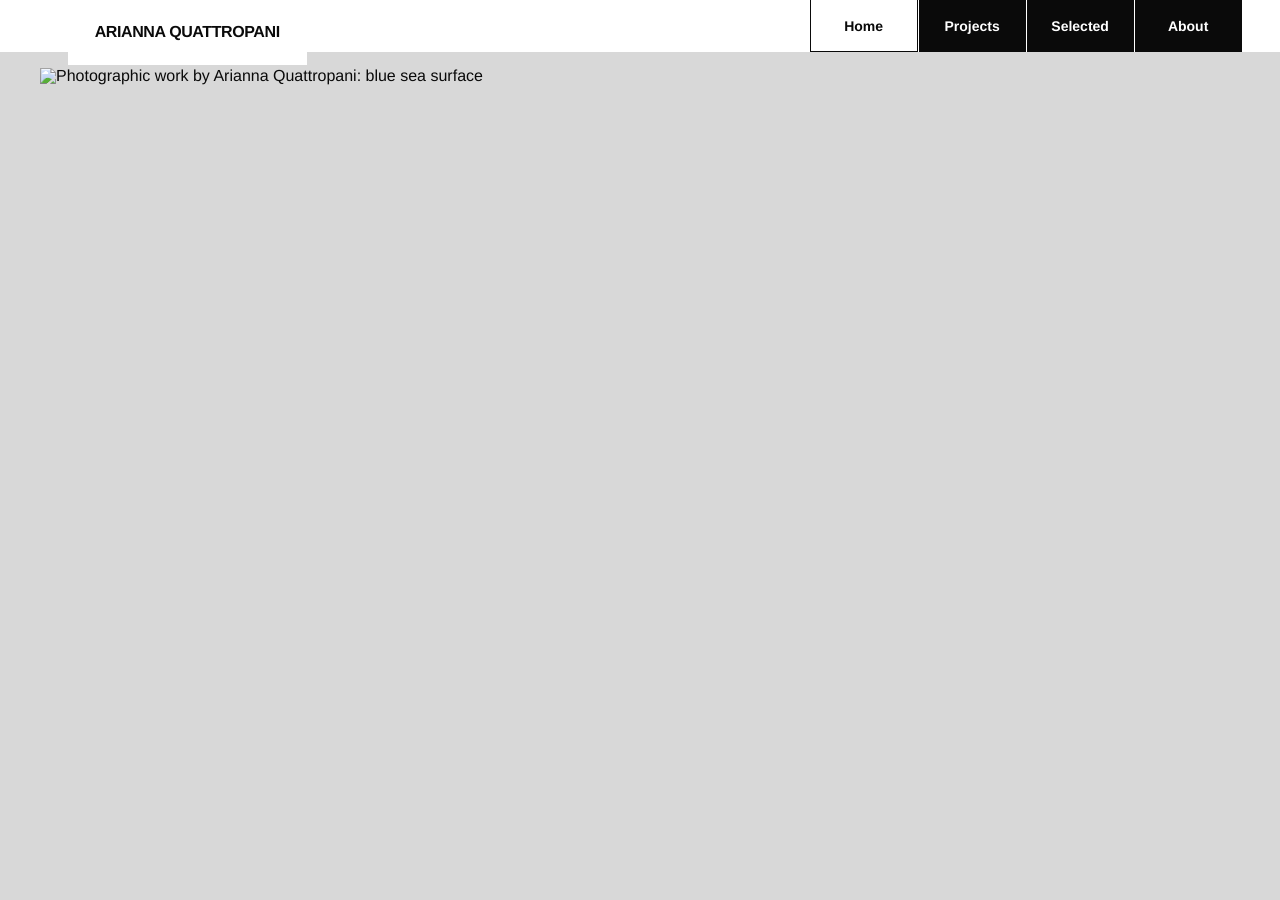
==== index.html @ fabbaeee "Add files via upload Update homepage slideshow" ====
<!doctype html>
<html lang="en">
<head>
  <meta charset="utf-8" />
  <meta name="viewport" content="width=device-width, initial-scale=1" />
  <title>Arianna Quattropani</title>
  <meta name="description" content="Photographic works by Arianna Quattropani. Projects, exhibitions and publications." />
  <meta name="author" content="Arianna Quattropani" />
  <link rel="stylesheet" href="assets/style.css" />
</head>
<body class="home-page">
  <header class="site-header">
    <a class="brand" href="./">ARIANNA QUATTROPANI</a>
    <nav class="main-nav" aria-label="Main navigation">
      <a class="nav-item active" href="./">Home</a>
      <div class="nav-dropdown">
        <a class="nav-item" href="project/residual-green/" aria-haspopup="true">Projects</a>
        <div class="dropdown-panel" aria-label="Projects submenu">
          <a href="project/residual-green/">Residual Green</a>
          <a href="project/faraway-so-close/">Faraway So Close</a>
          <a href="project/aremu/">Aremu</a>
        </div>
      </div>
      <a class="nav-item" href="#selected">Selected</a>
      <a class="nav-item" href="#about">About</a>
    </nav>
  </header>

  <main class="home-hero" aria-label="Selected photographic works">
    <figure class="home-slide is-active">
      <img src="assets/home-01-porto.jpg" alt="Photographic work by Arianna Quattropani: blue sea surface" />
    </figure>
    <figure class="home-slide">
      <img src="assets/home-02-residual-green-portrait.jpg" alt="Residual Green by Arianna Quattropani" />
    </figure>
    <figure class="home-slide fit-contain">
      <img src="assets/home-03-aremu.jpg" alt="Aremu by Arianna Quattropani" />
    </figure>
    <figure class="home-slide">
      <img src="assets/home-04-residual-green-hands.jpg" alt="Residual Green by Arianna Quattropani: hands holding a plant" />
    </figure>
    <figure class="home-slide fit-contain">
      <img src="assets/home-05-faraway-so-close-city.jpg" alt="Faraway So Close by Arianna Quattropani" />
    </figure>
    <figure class="home-slide">
      <img src="assets/home-06-residual-green-landscape.jpg" alt="Residual Green by Arianna Quattropani: forest landscape" />
    </figure>
    <figure class="home-slide fit-contain">
      <img src="assets/home-07-faraway-so-close-yellow.jpg" alt="Faraway So Close by Arianna Quattropani" />
    </figure>
    <figure class="home-slide fit-contain">
      <img src="assets/home-08-faraway-so-close-sea.jpg" alt="Faraway So Close by Arianna Quattropani" />
    </figure>

  </main>

  <script src="assets/home.js"></script>
</body>
</html>
---- assets/style.css ----
:root {
  --header-h: 52px;
  --black: #0a0a0a;
  --white: #fff;
  --text-grey: #545d68;
  --hairline: #d9d9d9;
}

* { box-sizing: border-box; }
html, body { margin: 0; min-height: 100%; }
body {
  font-family: Arial, Helvetica, sans-serif;
  color: var(--black);
  background: var(--white);
  -webkit-font-smoothing: antialiased;
  text-rendering: geometricPrecision;
}
a { color: inherit; text-decoration: none; }
button { font: inherit; }

/* HEADER -------------------------------------------------------------- */
.site-header {
  height: var(--header-h);
  position: fixed;
  inset: 0 0 auto 0;
  z-index: 50;
  display: flex;
  align-items: stretch;
  justify-content: space-between;
  background: #fff;
  /* deliberately no rule under the name/header */
}

.brand {
  position: relative;
  z-index: 52;
  height: calc(var(--header-h) + 13px);
  margin-left: clamp(28px, 5.3vw, 108px);
  padding: 0 clamp(20px, 2.1vw, 34px);
  display: flex;
  align-items: center;
  background: #fff;
  font-size: clamp(15px, 1.25vw, 20px);
  font-weight: 700;
  letter-spacing: -.025em;
  white-space: nowrap;
}

.main-nav {
  height: var(--header-h);
  display: flex;
  align-items: stretch;
  margin-right: clamp(0px, 3vw, 48px);
}
.nav-dropdown { position: relative; display: flex; }
.nav-item {
  min-width: 108px;
  padding: 0 22px;
  border-left: 1px solid #fff;
  display: flex;
  align-items: center;
  justify-content: center;
  color: #fff;
  background: var(--black);
  font-size: 14px;
  font-weight: 700;
}
.nav-item.active {
  background: #fff;
  color: var(--black);
  border: 1px solid var(--black);
  border-top: 0;
}
.nav-item:hover { background: #292929; }
.nav-item.active:hover { background: #f7f7f7; }

.dropdown-panel {
  position: absolute;
  top: 100%;
  left: 0;
  width: 290px;
  background: #fff;
  border: 1px solid var(--black);
  border-top: 0;
  opacity: 0;
  visibility: hidden;
  transform: translateY(-3px);
  transition: opacity .14s ease, transform .14s ease, visibility .14s ease;
  z-index: 60;
}
.nav-dropdown:hover .dropdown-panel,
.nav-dropdown:focus-within .dropdown-panel {
  opacity: 1;
  visibility: visible;
  transform: translateY(0);
}
.dropdown-panel a {
  display: block;
  padding: 15px 18px;
  text-align: left;
  font-weight: 700;
  font-size: 14px;
  border-top: 1px solid var(--black);
}
.dropdown-panel a:first-child { border-top: 0; }
.dropdown-panel a:hover,
.dropdown-panel a.current { background: #f0f0f0; }

/* HOME ---------------------------------------------------------------- */
.home-page { overflow: hidden; }
.home-hero {
  position: fixed;
  inset: var(--header-h) 0 0 0;
  background: #d8d8d8;
}
.home-slide {
  position: absolute;
  inset: 0;
  opacity: 0;
  background-size: cover;
  background-position: center;
  transition: opacity .5s ease;
}
.home-slide.is-active { opacity: 1; }
.hero-hit {
  position: absolute;
  top: 0;
  bottom: 0;
  width: 30%;
  border: 0;
  background: transparent;
  cursor: pointer;
}
.hero-hit-left { left: 0; }
.hero-hit-right { right: 0; }

/* PROJECT ------------------------------------------------------------- */
.project-page {
  padding-top: var(--header-h);
  overflow-x: hidden;
}
.project-shell {
  min-height: calc(100vh - var(--header-h));
  display: grid;
  grid-template-columns: minmax(310px, 33vw) minmax(0, 1fr);
  gap: clamp(34px, 4.4vw, 80px);
  padding: clamp(40px, 6.8vh, 72px) clamp(24px, 3.5vw, 60px) 56px;
}
.project-intro {
  position: sticky;
  top: calc(var(--header-h) + 44px);
  align-self: start;
  max-width: 520px;
  padding-right: 1.5vw;
}
.eyebrow {
  margin: 0 0 24px;
  font-size: 13px;
  font-weight: 700;
  letter-spacing: .16em;
}
.project-intro h1 {
  margin: 0 0 clamp(46px, 6.5vh, 72px);
  font-size: clamp(48px, 5.2vw, 82px);
  line-height: .96;
  font-weight: 500;
  letter-spacing: -.055em;
}
.project-text {
  max-width: 500px;
  font-size: clamp(17px, 1.48vw, 23px);
  line-height: 1.48;
  color: var(--text-grey);
  font-weight: 400;
}
.project-text p { margin: 0 0 1.45em; }
.project-text p:last-child { margin-bottom: 0; }

.gallery-area {
  position: relative;
  min-width: 0;
  padding-top: 0;
}
.view-switch {
  position: sticky;
  top: calc(var(--header-h) + 8px);
  z-index: 20;
  display: flex;
  justify-content: flex-end;
  gap: 18px;
  margin-bottom: 14px;
  padding: 7px 0;
  background: rgba(255,255,255,.92);
}
.view-btn {
  border: 0;
  border-bottom: 1px solid transparent;
  background: transparent;
  padding: 1px 0 3px;
  font-size: 15px;
  font-weight: 400;
  color: #a7a7a7;
  cursor: pointer;
}
.view-btn:hover { color: #555; }
.view-btn.is-active {
  color: var(--black);
  border-bottom-color: var(--black);
}

/* Deliberately irregular, image-led grid. No decorative gutters. */
.project-grid {
  display: grid;
  grid-template-columns: repeat(12, minmax(0, 1fr));
  grid-auto-flow: dense;
  grid-auto-rows: 72px;
  gap: 2px;
  align-items: stretch;
}
.project-grid figure {
  margin: 0;
  overflow: hidden;
  background: #ededed;
  cursor: zoom-in;
}
.project-grid img {
  display: block;
  width: 100%;
  height: 100%;
  object-fit: cover;
  transition: transform .25s ease, opacity .25s ease;
}
.project-grid figure:hover img { transform: scale(1.012); }

/* 9-image rhythm inspired by the reference, but not a rigid template */
.project-grid figure:nth-child(9n+1) { grid-column: span 4; grid-row: span 7; }
.project-grid figure:nth-child(9n+2) { grid-column: span 4; grid-row: span 4; }
.project-grid figure:nth-child(9n+3) { grid-column: span 4; grid-row: span 6; }
.project-grid figure:nth-child(9n+4) { grid-column: span 4; grid-row: span 3; }
.project-grid figure:nth-child(9n+5) { grid-column: span 4; grid-row: span 4; }
.project-grid figure:nth-child(9n+6) { grid-column: span 4; grid-row: span 7; }
.project-grid figure:nth-child(9n+7) { grid-column: span 4; grid-row: span 5; }
.project-grid figure:nth-child(9n+8) { grid-column: span 4; grid-row: span 4; }
.project-grid figure:nth-child(9n+9) { grid-column: span 4; grid-row: span 5; }

/* FULLSCREEN VIEW = a single photograph occupying the whole gallery side. */
.project-fullscreen {
  position: relative;
  min-height: calc(100vh - var(--header-h) - 95px);
  background: #fff;
  overflow: hidden;
}
.project-fullscreen[hidden] { display: none; }
.viewer-figure {
  margin: 0;
  width: 100%;
  min-height: calc(100vh - var(--header-h) - 95px);
  display: flex;
  flex-direction: column;
  justify-content: flex-start;
}
.viewer-figure img {
  display: block;
  width: 100%;
  height: calc(100vh - var(--header-h) - 125px);
  object-fit: contain;
  object-position: top center;
  background: #fff;
}
.viewer-figure figcaption {
  min-height: 28px;
  padding-top: 8px;
  display: flex;
  justify-content: space-between;
  gap: 20px;
  font-size: 11px;
  color: #8d8d8d;
}
.viewer-hit {
  position: absolute;
  top: 0;
  bottom: 28px;
  z-index: 5;
  width: 50%;
  border: 0;
  background: transparent;
  cursor: pointer;
}
.viewer-prev { left: 0; cursor: w-resize; }
.viewer-next { right: 0; cursor: e-resize; }

@media (min-width: 1500px) {
  .project-shell { grid-template-columns: minmax(360px, 31vw) minmax(0, 1fr); }
  .project-grid { grid-auto-rows: 82px; }
}

@media (max-width: 1050px) {
  .brand { margin-left: 24px; }
  .main-nav { margin-right: 0; }
  .nav-item { min-width: 92px; padding: 0 16px; }
  .project-shell {
    grid-template-columns: minmax(280px, 35vw) 1fr;
    gap: 30px;
    padding-left: 24px;
    padding-right: 24px;
  }
  .project-grid { grid-auto-rows: 54px; }
  .project-text { font-size: 17px; }
}

@media (max-width: 820px) {
  :root { --header-h: 50px; }
  .brand {
    margin-left: 16px;
    padding: 0 16px;
    height: calc(var(--header-h) + 10px);
    font-size: 14px;
  }
  .nav-item { min-width: auto; padding: 0 12px; font-size: 12px; }
  .dropdown-panel { width: 240px; }
  .project-shell {
    display: block;
    padding: 38px 18px 44px;
  }
  .project-intro {
    position: static;
    max-width: 640px;
    padding-right: 0;
    margin-bottom: 42px;
  }
  .project-intro h1 { margin-bottom: 34px; }
  .project-text { max-width: 620px; font-size: 18px; }
  .view-switch { top: var(--header-h); }
  .project-grid { grid-auto-rows: 48px; }
  .project-fullscreen,
  .viewer-figure { min-height: 70vh; }
  .viewer-figure img { height: 68vh; }
}

@media (max-width: 620px) {
  .site-header {
    min-height: var(--header-h);
    overflow: visible;
  }
  .brand {
    max-width: 55vw;
    font-size: 12px;
    letter-spacing: -.02em;
  }
  .main-nav { margin-left: auto; }
  .main-nav > .nav-item:nth-last-child(-n+2) { display: none; }
  .nav-item { padding: 0 11px; }
  .dropdown-panel { right: 0; left: auto; width: min(84vw, 280px); }
  .project-intro h1 { font-size: clamp(44px, 15vw, 66px); }
  .project-grid { grid-template-columns: repeat(6, minmax(0, 1fr)); grid-auto-rows: 46px; }
  .project-grid figure:nth-child(n) { grid-column: span 3; }
  .project-grid figure:nth-child(4n+1) { grid-column: span 6; }
}
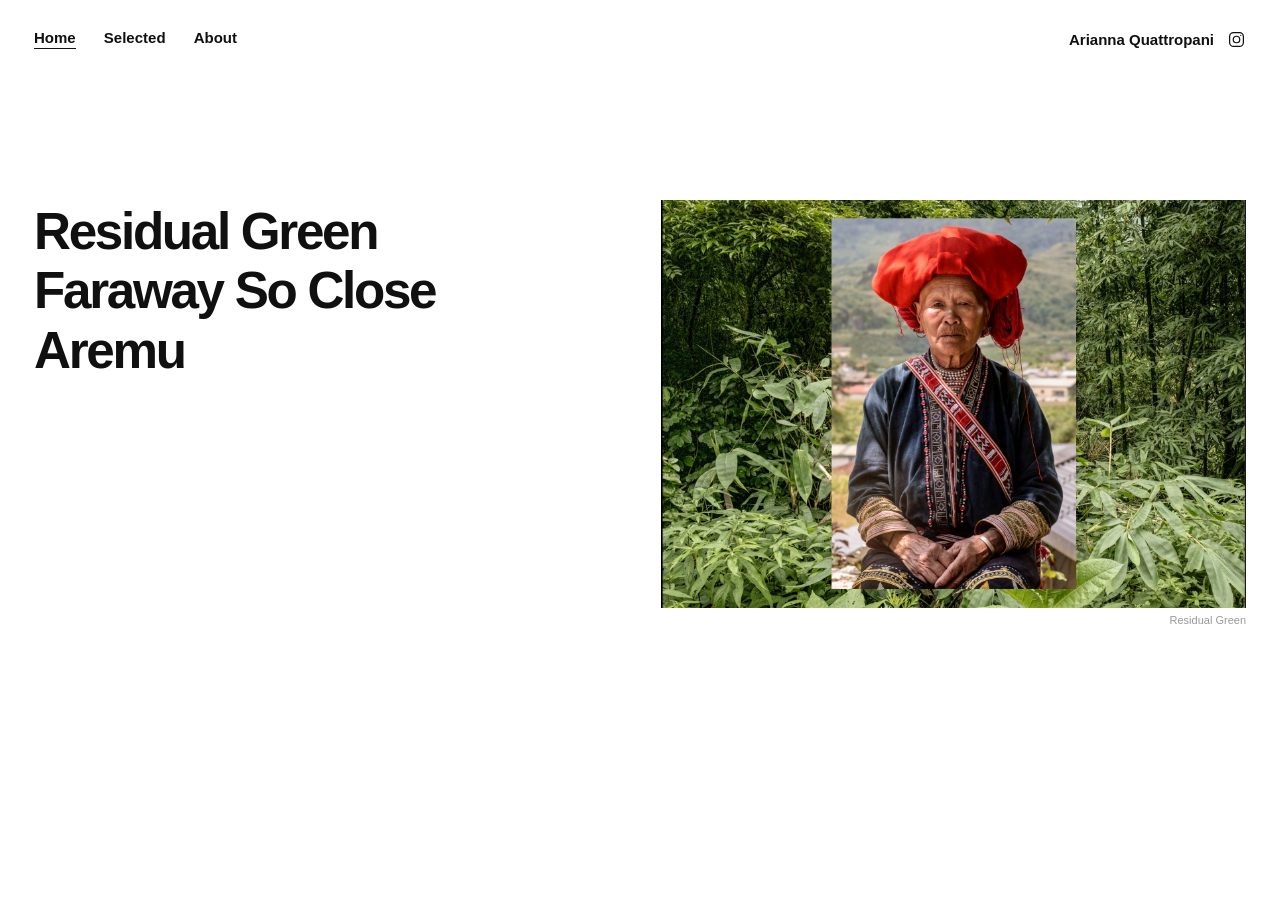
==== commit 433b21ca: "Add files via upload" ====
--- a/index.html
+++ b/index.html
@@ -6,54 +6,65 @@
   <title>Arianna Quattropani</title>
   <meta name="description" content="Photographic works by Arianna Quattropani. Projects, exhibitions and publications." />
   <meta name="author" content="Arianna Quattropani" />
-  <link rel="stylesheet" href="assets/style.css" />
+  <link rel="stylesheet" href="assets/home-kelly.css" />
 </head>
-<body class="home-page">
+<body>
   <header class="site-header">
-    <a class="brand" href="./">ARIANNA QUATTROPANI</a>
     <nav class="main-nav" aria-label="Main navigation">
-      <a class="nav-item active" href="./">Home</a>
-      <div class="nav-dropdown">
-        <a class="nav-item" href="project/residual-green/" aria-haspopup="true">Projects</a>
-        <div class="dropdown-panel" aria-label="Projects submenu">
-          <a href="project/residual-green/">Residual Green</a>
-          <a href="project/faraway-so-close/">Faraway So Close</a>
-          <a href="project/aremu/">Aremu</a>
-        </div>
-      </div>
-      <a class="nav-item" href="#selected">Selected</a>
-      <a class="nav-item" href="#about">About</a>
+      <a class="nav-link is-active" href="./">Home</a>
+      <a class="nav-link" href="#selected">Selected</a>
+      <a class="nav-link" href="#about">About</a>
     </nav>
+
+    <div class="identity">
+      <a class="brand" href="./">Arianna Quattropani</a>
+      <a class="instagram" href="#" aria-label="Instagram" title="Instagram">
+        <svg viewBox="0 0 24 24" aria-hidden="true">
+          <rect x="3.3" y="3.3" width="17.4" height="17.4" rx="5"></rect>
+          <circle cx="12" cy="12" r="4.1"></circle>
+          <circle cx="17.45" cy="6.75" r="0.9" class="dot"></circle>
+        </svg>
+      </a>
+    </div>
   </header>
 
-  <main class="home-hero" aria-label="Selected photographic works">
-    <figure class="home-slide is-active">
-      <img src="assets/home-01-porto.jpg" alt="Photographic work by Arianna Quattropani: blue sea surface" />
-    </figure>
-    <figure class="home-slide">
-      <img src="assets/home-02-residual-green-portrait.jpg" alt="Residual Green by Arianna Quattropani" />
-    </figure>
-    <figure class="home-slide fit-contain">
-      <img src="assets/home-03-aremu.jpg" alt="Aremu by Arianna Quattropani" />
-    </figure>
-    <figure class="home-slide">
-      <img src="assets/home-04-residual-green-hands.jpg" alt="Residual Green by Arianna Quattropani: hands holding a plant" />
-    </figure>
-    <figure class="home-slide fit-contain">
-      <img src="assets/home-05-faraway-so-close-city.jpg" alt="Faraway So Close by Arianna Quattropani" />
-    </figure>
-    <figure class="home-slide">
-      <img src="assets/home-06-residual-green-landscape.jpg" alt="Residual Green by Arianna Quattropani: forest landscape" />
-    </figure>
-    <figure class="home-slide fit-contain">
-      <img src="assets/home-07-faraway-so-close-yellow.jpg" alt="Faraway So Close by Arianna Quattropani" />
-    </figure>
-    <figure class="home-slide fit-contain">
-      <img src="assets/home-08-faraway-so-close-sea.jpg" alt="Faraway So Close by Arianna Quattropani" />
-    </figure>
+  <main class="home-main">
+    <section class="project-list" aria-label="Projects">
+      <a class="project-link is-current"
+         href="project/residual-green/"
+         data-project="residual-green">
+        Residual Green
+      </a>
+      <a class="project-link"
+         href="project/faraway-so-close/"
+         data-project="faraway-so-close">
+        Faraway So Close
+      </a>
+      <a class="project-link"
+         href="project/aremu/"
+         data-project="aremu">
+        Aremu
+      </a>
+    </section>
 
+    <section class="preview" aria-label="Project preview">
+      <figure class="slide is-active" data-project="residual-green">
+        <img src="assets/home-residual-green.jpg" alt="Residual Green by Arianna Quattropani" />
+        <figcaption>Residual Green</figcaption>
+      </figure>
+
+      <figure class="slide" data-project="faraway-so-close">
+        <img src="assets/home-faraway-so-close.jpg" alt="Faraway So Close by Arianna Quattropani" />
+        <figcaption>Faraway So Close</figcaption>
+      </figure>
+
+      <figure class="slide" data-project="aremu">
+        <img src="assets/home-aremu.jpg" alt="Aremu by Arianna Quattropani" />
+        <figcaption>Aremu</figcaption>
+      </figure>
+    </section>
   </main>
 
-  <script src="assets/home.js"></script>
+  <script src="assets/home-kelly.js"></script>
 </body>
 </html>
--- a/assets/home-kelly.css
+++ b/assets/home-kelly.css
@@ -0,0 +1,268 @@
+:root {
+  --black: #101010;
+  --white: #ffffff;
+  --muted: #9a9a9a;
+}
+
+* { box-sizing: border-box; }
+
+html, body {
+  margin: 0;
+  min-height: 100%;
+}
+
+body {
+  background: var(--white);
+  color: var(--black);
+  font-family: Arial, Helvetica, sans-serif;
+  -webkit-font-smoothing: antialiased;
+}
+
+a {
+  color: inherit;
+  text-decoration: none;
+}
+
+.site-header {
+  min-height: 92px;
+  padding: 30px 34px 20px;
+  display: flex;
+  align-items: flex-start;
+  justify-content: space-between;
+  gap: 32px;
+}
+
+.main-nav,
+.identity {
+  display: flex;
+  align-items: center;
+}
+
+.main-nav {
+  gap: clamp(22px, 2.2vw, 40px);
+}
+
+.nav-link,
+.brand {
+  font-size: 15px;
+  line-height: 1;
+  font-weight: 600;
+}
+
+.nav-link {
+  position: relative;
+  padding-bottom: 4px;
+}
+
+.nav-link::after {
+  content: "";
+  position: absolute;
+  left: 0;
+  right: 0;
+  bottom: 0;
+  height: 1px;
+  background: currentColor;
+  transform: scaleX(0);
+  transform-origin: left;
+  transition: transform .16s ease;
+}
+
+.nav-link:hover::after,
+.nav-link.is-active::after {
+  transform: scaleX(1);
+}
+
+.identity {
+  gap: 13px;
+}
+
+.brand {
+  white-space: nowrap;
+}
+
+.instagram {
+  width: 19px;
+  height: 19px;
+  display: inline-flex;
+  align-items: center;
+  justify-content: center;
+}
+
+.instagram svg {
+  width: 100%;
+  height: 100%;
+  fill: none;
+  stroke: currentColor;
+  stroke-width: 1.55;
+}
+
+.instagram .dot {
+  fill: currentColor;
+  stroke: none;
+}
+
+.home-main {
+  min-height: calc(100vh - 92px);
+  padding: clamp(70px, 12vh, 135px) 34px 28px;
+  display: grid;
+  grid-template-columns: minmax(360px, 42vw) minmax(0, 1fr);
+  gap: clamp(50px, 7vw, 130px);
+  align-items: start;
+}
+
+.project-list {
+  align-self: start;
+  display: flex;
+  flex-direction: column;
+  align-items: flex-start;
+  gap: 4px;
+  padding-top: 4px;
+}
+
+.project-link {
+  display: inline-block;
+  font-size: clamp(38px, 4vw, 67px);
+  line-height: 1.08;
+  font-weight: 600;
+  letter-spacing: -0.045em;
+  transition: opacity .15s ease;
+}
+
+.project-list:hover .project-link {
+  opacity: .34;
+}
+
+.project-list .project-link:hover,
+.project-list .project-link.is-current {
+  opacity: 1;
+}
+
+.preview {
+  position: relative;
+  width: 100%;
+  height: min(66vh, 700px);
+  min-height: 420px;
+}
+
+.slide {
+  position: absolute;
+  inset: 0;
+  margin: 0;
+  opacity: 0;
+  visibility: hidden;
+  display: flex;
+  flex-direction: column;
+  align-items: flex-end;
+  justify-content: flex-start;
+  transition: opacity .32s ease, visibility .32s ease;
+  pointer-events: none;
+}
+
+.slide.is-active {
+  opacity: 1;
+  visibility: visible;
+}
+
+.slide img {
+  display: block;
+  max-width: 100%;
+  max-height: calc(100% - 22px);
+  width: auto;
+  height: auto;
+  object-fit: contain;
+  object-position: top right;
+}
+
+.slide figcaption {
+  margin-top: 7px;
+  font-size: 11px;
+  line-height: 1;
+  color: var(--muted);
+}
+
+@media (min-width: 1550px) {
+  .site-header,
+  .home-main {
+    padding-left: 4px;
+    padding-right: 24px;
+  }
+
+  .site-header {
+    padding-top: 38px;
+  }
+
+  .home-main {
+    padding-top: clamp(90px, 13vh, 150px);
+  }
+}
+
+@media (max-width: 980px) {
+  .site-header {
+    padding: 24px 22px 14px;
+  }
+
+  .home-main {
+    padding: 58px 22px 26px;
+    grid-template-columns: minmax(280px, 40vw) 1fr;
+    gap: 36px;
+  }
+
+  .preview {
+    height: 58vh;
+    min-height: 380px;
+  }
+}
+
+@media (max-width: 700px) {
+  .site-header {
+    min-height: auto;
+    padding: 20px 16px 12px;
+    align-items: flex-start;
+  }
+
+  .main-nav {
+    gap: 16px;
+  }
+
+  .nav-link,
+  .brand {
+    font-size: 12px;
+  }
+
+  .identity {
+    gap: 8px;
+  }
+
+  .instagram {
+    width: 16px;
+    height: 16px;
+  }
+
+  .home-main {
+    min-height: auto;
+    padding: 62px 16px 24px;
+    display: block;
+  }
+
+  .project-list {
+    margin-bottom: 48px;
+  }
+
+  .project-link {
+    font-size: clamp(36px, 11vw, 54px);
+  }
+
+  .preview {
+    width: 100%;
+    height: 56vh;
+    min-height: 330px;
+  }
+
+  .slide {
+    align-items: flex-start;
+  }
+
+  .slide img {
+    object-position: top left;
+  }
+}
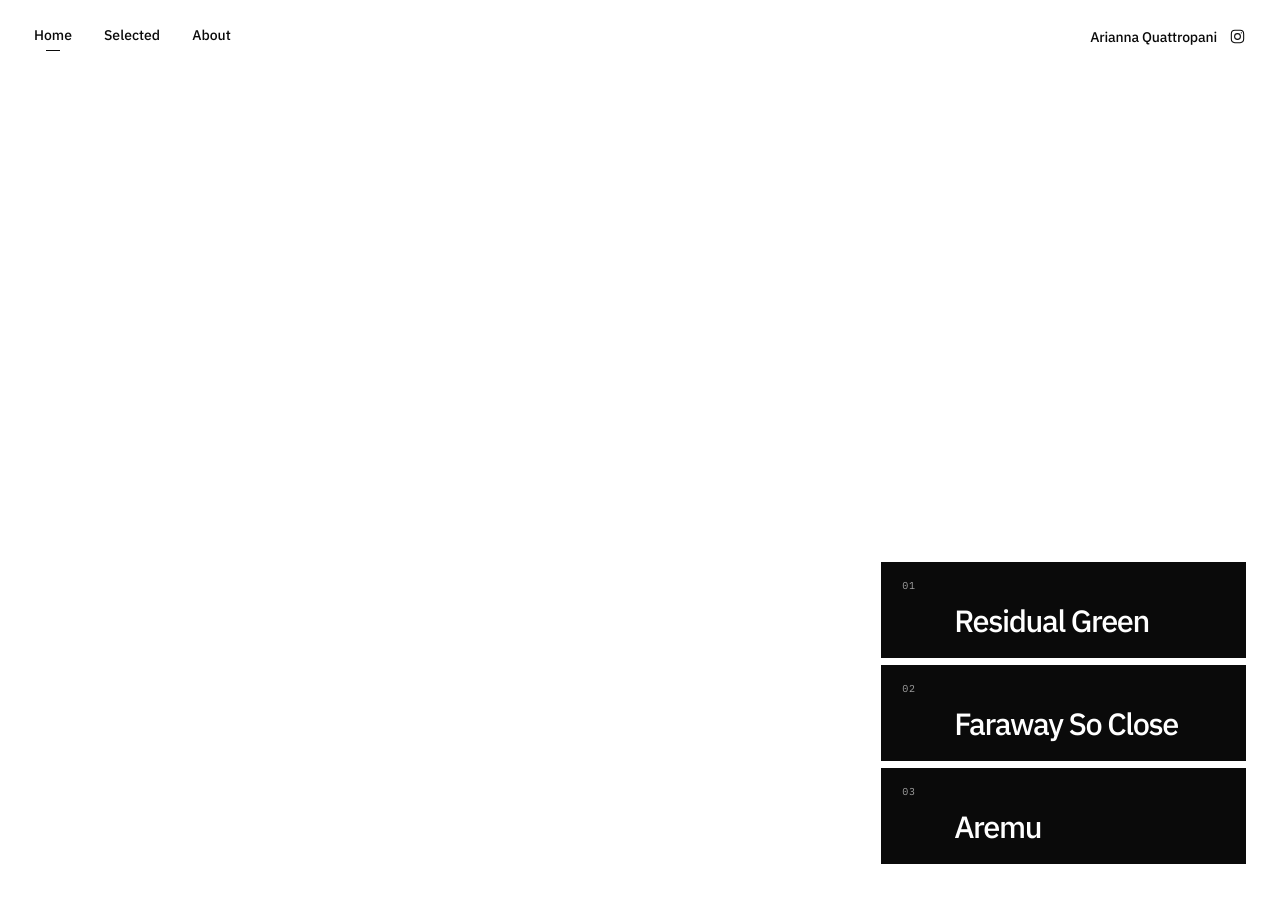
==== commit 94d2aa6d: "Add files via upload" ====
--- a/index.html
+++ b/index.html
@@ -6,7 +6,10 @@
   <title>Arianna Quattropani</title>
   <meta name="description" content="Photographic works by Arianna Quattropani. Projects, exhibitions and publications." />
   <meta name="author" content="Arianna Quattropani" />
-  <link rel="stylesheet" href="assets/home-kelly.css" />
+  <link rel="preconnect" href="https://fonts.googleapis.com">
+  <link rel="preconnect" href="https://fonts.gstatic.com" crossorigin>
+  <link href="https://fonts.googleapis.com/css2?family=IBM+Plex+Mono:wght@400;500&family=IBM+Plex+Sans:wght@400;500;600&display=swap" rel="stylesheet">
+  <link rel="stylesheet" href="assets/home-editorial.css" />
 </head>
 <body>
   <header class="site-header">
@@ -29,42 +32,30 @@
   </header>
 
   <main class="home-main">
-    <section class="project-list" aria-label="Projects">
-      <a class="project-link is-current"
-         href="project/residual-green/"
-         data-project="residual-green">
-        Residual Green
-      </a>
-      <a class="project-link"
-         href="project/faraway-so-close/"
-         data-project="faraway-so-close">
-        Faraway So Close
-      </a>
-      <a class="project-link"
-         href="project/aremu/"
-         data-project="aremu">
-        Aremu
-      </a>
+    <!-- The image area stays intentionally empty for now.
+         Later we will place the project/slideshow photograph here. -->
+    <section class="preview-stage" aria-label="Project image preview">
+      <div class="preview-placeholder" aria-hidden="true"></div>
     </section>
 
-    <section class="preview" aria-label="Project preview">
-      <figure class="slide is-active" data-project="residual-green">
-        <img src="assets/home-residual-green.jpg" alt="Residual Green by Arianna Quattropani" />
-        <figcaption>Residual Green</figcaption>
-      </figure>
+    <section class="project-list" aria-label="Projects">
+      <a class="project-card" href="project/residual-green/" data-project="residual-green">
+        <span class="project-number">01</span>
+        <span class="project-title">Residual Green</span>
+      </a>
 
-      <figure class="slide" data-project="faraway-so-close">
-        <img src="assets/home-faraway-so-close.jpg" alt="Faraway So Close by Arianna Quattropani" />
-        <figcaption>Faraway So Close</figcaption>
-      </figure>
+      <a class="project-card" href="project/faraway-so-close/" data-project="faraway-so-close">
+        <span class="project-number">02</span>
+        <span class="project-title">Faraway So Close</span>
+      </a>
 
-      <figure class="slide" data-project="aremu">
-        <img src="assets/home-aremu.jpg" alt="Aremu by Arianna Quattropani" />
-        <figcaption>Aremu</figcaption>
-      </figure>
+      <a class="project-card" href="project/aremu/" data-project="aremu">
+        <span class="project-number">03</span>
+        <span class="project-title">Aremu</span>
+      </a>
     </section>
   </main>
 
-  <script src="assets/home-kelly.js"></script>
+  <script src="assets/home-editorial.js"></script>
 </body>
 </html>
--- a/assets/home-editorial.css
+++ b/assets/home-editorial.css
@@ -0,0 +1,299 @@
+:root {
+  --black: #0a0a0a;
+  --white: #ffffff;
+  --line: #cfcfcf;
+  --muted: #8d8d8d;
+}
+
+* {
+  box-sizing: border-box;
+}
+
+html,
+body {
+  margin: 0;
+  min-height: 100%;
+}
+
+body {
+  background: var(--white);
+  color: var(--black);
+  font-family: "IBM Plex Sans", Arial, Helvetica, sans-serif;
+  -webkit-font-smoothing: antialiased;
+  text-rendering: geometricPrecision;
+}
+
+a {
+  color: inherit;
+  text-decoration: none;
+}
+
+.site-header {
+  min-height: 86px;
+  padding: 28px 34px 18px;
+  display: flex;
+  align-items: flex-start;
+  justify-content: space-between;
+  gap: 32px;
+}
+
+.main-nav,
+.identity {
+  display: flex;
+  align-items: center;
+}
+
+.main-nav {
+  gap: clamp(24px, 2.5vw, 46px);
+}
+
+.nav-link,
+.brand {
+  font-size: 14px;
+  line-height: 1;
+  font-weight: 500;
+}
+
+.nav-link {
+  position: relative;
+  padding-bottom: 9px;
+}
+
+/* Small editorial dash on hover/active instead of an underline. */
+.nav-link::after {
+  content: "";
+  position: absolute;
+  left: 50%;
+  bottom: 0;
+  width: 14px;
+  height: 1px;
+  background: currentColor;
+  transform: translateX(-50%) scaleX(0);
+  transform-origin: center;
+  transition: transform 0.18s ease;
+}
+
+.nav-link:hover::after,
+.nav-link:focus-visible::after,
+.nav-link.is-active::after {
+  transform: translateX(-50%) scaleX(1);
+}
+
+.identity {
+  gap: 12px;
+}
+
+.brand {
+  white-space: nowrap;
+  letter-spacing: -0.012em;
+}
+
+.instagram {
+  width: 17px;
+  height: 17px;
+  display: inline-flex;
+  align-items: center;
+  justify-content: center;
+}
+
+.instagram svg {
+  width: 100%;
+  height: 100%;
+  fill: none;
+  stroke: currentColor;
+  stroke-width: 1.5;
+}
+
+.instagram .dot {
+  fill: currentColor;
+  stroke: none;
+}
+
+.home-main {
+  min-height: calc(100vh - 86px);
+  padding: clamp(70px, 12vh, 132px) 34px 34px;
+  display: grid;
+  grid-template-columns: minmax(0, 1.35fr) minmax(320px, 0.65fr);
+  gap: clamp(58px, 7vw, 120px);
+  align-items: end;
+}
+
+/* LEFT: future image/slideshow area. Empty for now by request. */
+.preview-stage {
+  min-width: 0;
+  min-height: min(62vh, 650px);
+  display: flex;
+  align-items: flex-end;
+}
+
+.preview-placeholder {
+  width: 100%;
+  min-height: min(62vh, 650px);
+  background: transparent;
+}
+
+/* RIGHT: editorial black project cells. */
+.project-list {
+  width: min(100%, 520px);
+  justify-self: end;
+  align-self: end;
+  display: flex;
+  flex-direction: column;
+  gap: 7px;
+  padding-bottom: 2px;
+}
+
+.project-card {
+  position: relative;
+  min-height: 96px;
+  padding: 18px 20px 20px;
+  display: grid;
+  grid-template-columns: 42px minmax(0, 1fr);
+  align-items: end;
+  gap: 10px;
+  overflow: hidden;
+  background: var(--black);
+  color: var(--white);
+  border: 1px solid var(--black);
+  transition:
+    background 0.18s ease,
+    color 0.18s ease,
+    transform 0.18s ease;
+}
+
+.project-card::after {
+  content: "";
+  position: absolute;
+  right: 20px;
+  bottom: 22px;
+  width: 18px;
+  height: 1px;
+  background: currentColor;
+  transform: translateX(8px);
+  opacity: 0;
+  transition: transform 0.18s ease, opacity 0.18s ease;
+}
+
+.project-card:hover,
+.project-card:focus-visible,
+.project-card.is-current {
+  background: var(--white);
+  color: var(--black);
+}
+
+.project-card:hover::after,
+.project-card:focus-visible::after,
+.project-card.is-current::after {
+  transform: translateX(0);
+  opacity: 1;
+}
+
+.project-number {
+  align-self: start;
+  font-family: "IBM Plex Mono", monospace;
+  font-size: 10px;
+  line-height: 1;
+  letter-spacing: 0.08em;
+  opacity: 0.62;
+}
+
+.project-title {
+  padding-right: 42px;
+  font-size: clamp(27px, 2.4vw, 42px);
+  line-height: 0.98;
+  font-weight: 500;
+  letter-spacing: -0.045em;
+}
+
+@media (min-width: 1500px) {
+  .site-header,
+  .home-main {
+    padding-left: 42px;
+    padding-right: 42px;
+  }
+
+  .project-list {
+    width: min(100%, 560px);
+  }
+}
+
+@media (max-width: 980px) {
+  .site-header {
+    padding: 24px 22px 14px;
+  }
+
+  .home-main {
+    padding: 56px 22px 26px;
+    grid-template-columns: minmax(0, 1fr) minmax(290px, 0.72fr);
+    gap: 38px;
+  }
+
+  .preview-stage,
+  .preview-placeholder {
+    min-height: 55vh;
+  }
+
+  .project-card {
+    min-height: 86px;
+  }
+}
+
+@media (max-width: 700px) {
+  .site-header {
+    min-height: auto;
+    padding: 20px 16px 12px;
+    gap: 18px;
+  }
+
+  .main-nav {
+    gap: 17px;
+  }
+
+  .nav-link,
+  .brand {
+    font-size: 12px;
+  }
+
+  .identity {
+    gap: 8px;
+  }
+
+  .instagram {
+    width: 15px;
+    height: 15px;
+  }
+
+  .home-main {
+    min-height: auto;
+    padding: 58px 16px 24px;
+    display: flex;
+    flex-direction: column;
+    gap: 42px;
+    align-items: stretch;
+  }
+
+  /* On mobile, project cells come first; future image preview follows. */
+  .project-list {
+    order: 1;
+    width: 100%;
+  }
+
+  .preview-stage {
+    order: 2;
+    min-height: 42vh;
+  }
+
+  .preview-placeholder {
+    min-height: 42vh;
+  }
+
+  .project-card {
+    min-height: 78px;
+    grid-template-columns: 34px minmax(0, 1fr);
+    padding: 15px 16px 17px;
+  }
+
+  .project-title {
+    font-size: clamp(28px, 9vw, 40px);
+  }
+}
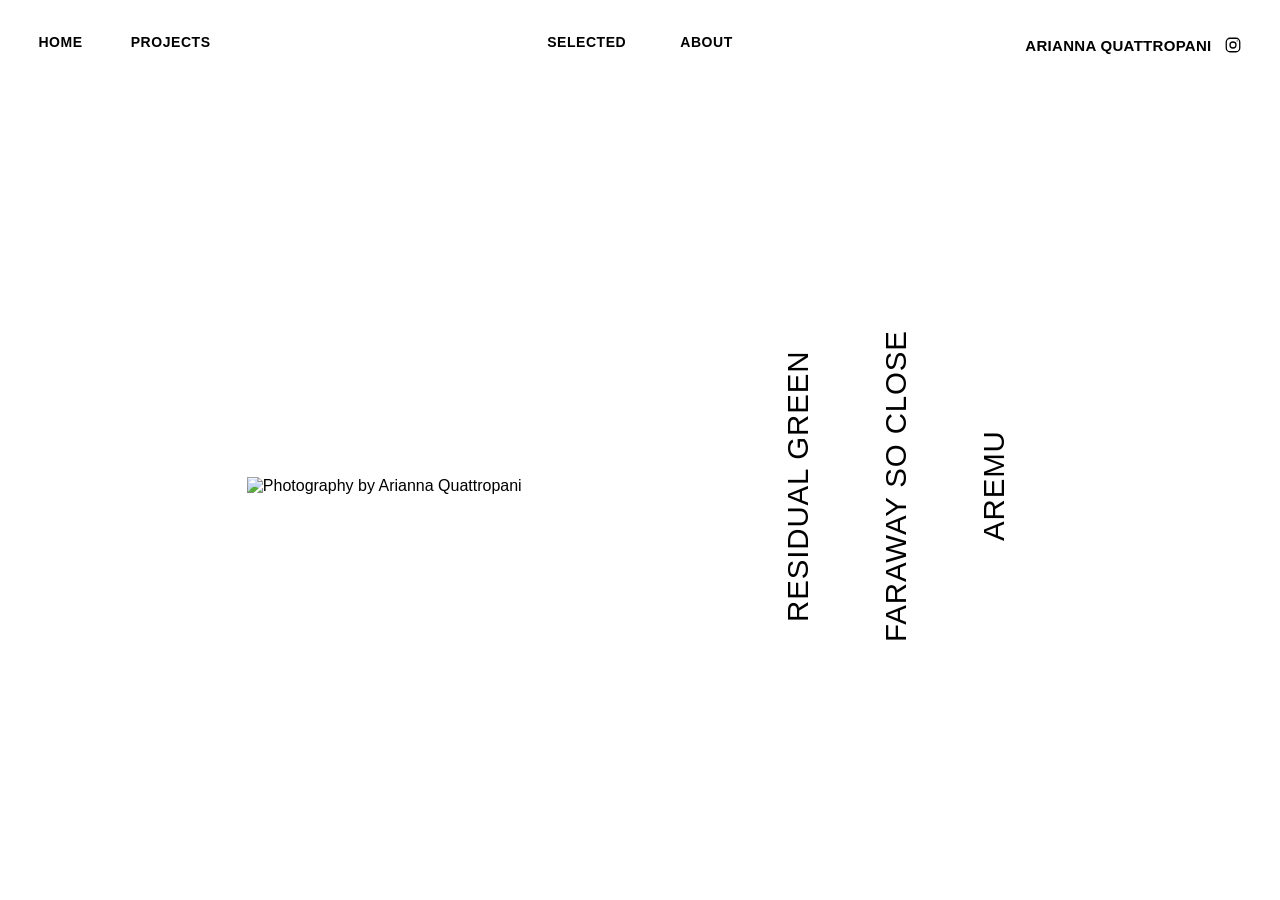
==== commit 77e58bbf: "Update index.html" ====
--- a/index.html
+++ b/index.html
@@ -1,61 +1,536 @@
-<!doctype html>
+<!DOCTYPE html>
 <html lang="en">
 <head>
-  <meta charset="utf-8" />
-  <meta name="viewport" content="width=device-width, initial-scale=1" />
+  <meta charset="UTF-8">
+  <meta name="viewport" content="width=device-width, initial-scale=1.0">
+
   <title>Arianna Quattropani</title>
-  <meta name="description" content="Photographic works by Arianna Quattropani. Projects, exhibitions and publications." />
-  <meta name="author" content="Arianna Quattropani" />
-  <link rel="preconnect" href="https://fonts.googleapis.com">
-  <link rel="preconnect" href="https://fonts.gstatic.com" crossorigin>
-  <link href="https://fonts.googleapis.com/css2?family=IBM+Plex+Mono:wght@400;500&family=IBM+Plex+Sans:wght@400;500;600&display=swap" rel="stylesheet">
-  <link rel="stylesheet" href="assets/home-editorial.css" />
+
+  <meta
+    name="description"
+    content="Photographic works by Arianna Quattropani. Projects, exhibitions and publications."
+  >
+
+  <style>
+
+    * {
+      box-sizing: border-box;
+    }
+
+    html,
+    body {
+      margin: 0;
+      padding: 0;
+      width: 100%;
+      min-height: 100%;
+      background: #fff;
+      color: #000;
+    }
+
+    body {
+      font-family: Arial, Helvetica, sans-serif;
+      -webkit-font-smoothing: antialiased;
+    }
+
+    a {
+      color: inherit;
+      text-decoration: none;
+    }
+
+
+    /* ------------------------------------------------
+       HEADER
+    ------------------------------------------------ */
+
+    .header {
+      height: 90px;
+      width: 100%;
+
+      display: grid;
+      grid-template-columns: 1fr 1fr 1fr;
+      align-items: center;
+
+      padding: 0 3vw;
+
+      background: #fff;
+    }
+
+
+    /* HOME + PROJECTS */
+
+    .nav-left {
+      display: flex;
+      align-items: center;
+      gap: 48px;
+    }
+
+
+    /* SELECTED + ABOUT */
+
+    .nav-center {
+      display: flex;
+      justify-content: center;
+      align-items: center;
+      gap: 54px;
+    }
+
+
+    /* NAME + INSTAGRAM */
+
+    .nav-right {
+      display: flex;
+      justify-content: flex-end;
+      align-items: center;
+      gap: 12px;
+    }
+
+
+    .nav-link {
+      position: relative;
+
+      font-size: 14px;
+      font-weight: 600;
+
+      letter-spacing: .04em;
+      text-transform: uppercase;
+
+      padding-bottom: 6px;
+    }
+
+
+    /* little line on hover */
+
+    .nav-link::after {
+      content: "";
+
+      position: absolute;
+
+      left: 50%;
+      bottom: 0;
+
+      width: 0;
+      height: 1px;
+
+      background: #000;
+
+      transform: translateX(-50%);
+
+      transition: width .2s ease;
+    }
+
+
+    .nav-link:hover::after {
+      width: 22px;
+    }
+
+
+    .name {
+      font-size: 15px;
+      font-weight: 800;
+
+      letter-spacing: .02em;
+
+      text-transform: uppercase;
+      white-space: nowrap;
+    }
+
+
+    .instagram {
+      width: 18px;
+      height: 18px;
+
+      display: flex;
+      align-items: center;
+      justify-content: center;
+    }
+
+
+    .instagram svg {
+      width: 18px;
+      height: 18px;
+
+      stroke: #000;
+    }
+
+
+
+    /* ------------------------------------------------
+       MAIN HOMEPAGE
+    ------------------------------------------------ */
+
+    .home {
+      min-height: calc(100vh - 90px);
+
+      display: grid;
+
+      grid-template-columns:
+        minmax(0, 62%)
+        minmax(280px, 38%);
+
+      align-items: center;
+
+      padding:
+        4vh
+        4vw
+        6vh;
+
+      gap: 5vw;
+    }
+
+
+
+    /* ------------------------------------------------
+       IMAGE
+    ------------------------------------------------ */
+
+    .image-area {
+      width: 100%;
+
+      display: flex;
+      justify-content: center;
+      align-items: center;
+    }
+
+
+    .image-area img {
+      display: block;
+
+      width: auto;
+      height: auto;
+
+      max-width: 100%;
+      max-height: 72vh;
+
+      object-fit: contain;
+    }
+
+
+
+    /* ------------------------------------------------
+       PROJECT TITLES
+    ------------------------------------------------ */
+
+    .projects {
+      height: 60vh;
+
+      display: flex;
+      align-items: center;
+      justify-content: flex-start;
+
+      gap: clamp(40px, 5vw, 90px);
+    }
+
+
+    .project-link {
+      height: 100%;
+
+      display: flex;
+      align-items: center;
+      justify-content: center;
+
+      font-size: clamp(22px, 2.3vw, 38px);
+      font-weight: 400;
+
+      letter-spacing: .03em;
+
+      text-transform: uppercase;
+
+      writing-mode: vertical-rl;
+      transform: rotate(180deg);
+
+      white-space: nowrap;
+
+      transition: opacity .2s ease;
+    }
+
+
+    .project-link:hover {
+      opacity: .45;
+    }
+
+
+
+    /* ------------------------------------------------
+       TABLET
+    ------------------------------------------------ */
+
+    @media (max-width: 900px) {
+
+      .header {
+        grid-template-columns: auto 1fr auto;
+        padding: 0 20px;
+      }
+
+      .nav-left {
+        gap: 22px;
+      }
+
+      .nav-center {
+        gap: 22px;
+      }
+
+      .nav-link {
+        font-size: 12px;
+      }
+
+      .name {
+        font-size: 12px;
+      }
+
+
+      .home {
+        grid-template-columns: 60% 40%;
+
+        padding:
+          30px
+          24px
+          40px;
+
+        gap: 30px;
+      }
+
+
+      .projects {
+        gap: 28px;
+      }
+
+    }
+
+
+
+    /* ------------------------------------------------
+       MOBILE
+    ------------------------------------------------ */
+
+    @media (max-width: 650px) {
+
+      .header {
+        height: auto;
+
+        display: flex;
+        flex-wrap: wrap;
+
+        padding: 20px;
+
+        gap: 20px;
+      }
+
+
+      .nav-left {
+        order: 1;
+      }
+
+
+      .nav-center {
+        order: 2;
+
+        margin-left: auto;
+      }
+
+
+      .nav-right {
+        order: 3;
+
+        width: 100%;
+
+        justify-content: flex-start;
+      }
+
+
+      .home {
+        display: block;
+
+        padding:
+          35px
+          20px
+          50px;
+      }
+
+
+      .image-area {
+        width: 100%;
+
+        margin-bottom: 45px;
+      }
+
+
+      .image-area img {
+        max-height: none;
+        width: 100%;
+      }
+
+
+      .projects {
+        height: auto;
+
+        align-items: flex-start;
+
+        gap: 28px;
+      }
+
+
+      .project-link {
+        height: 320px;
+
+        font-size: 22px;
+      }
+
+    }
+
+  </style>
 </head>
+
+
+
 <body>
-  <header class="site-header">
-    <nav class="main-nav" aria-label="Main navigation">
-      <a class="nav-link is-active" href="./">Home</a>
-      <a class="nav-link" href="#selected">Selected</a>
-      <a class="nav-link" href="#about">About</a>
+
+
+  <!-- HEADER -->
+
+  <header class="header">
+
+
+    <nav class="nav-left">
+
+      <a class="nav-link" href="/">
+        Home
+      </a>
+
+      <a class="nav-link" href="#projects">
+        Projects
+      </a>
+
     </nav>
 
-    <div class="identity">
-      <a class="brand" href="./">Arianna Quattropani</a>
-      <a class="instagram" href="#" aria-label="Instagram" title="Instagram">
-        <svg viewBox="0 0 24 24" aria-hidden="true">
-          <rect x="3.3" y="3.3" width="17.4" height="17.4" rx="5"></rect>
-          <circle cx="12" cy="12" r="4.1"></circle>
-          <circle cx="17.45" cy="6.75" r="0.9" class="dot"></circle>
+
+
+    <nav class="nav-center">
+
+      <a class="nav-link" href="selected/">
+        Selected
+      </a>
+
+      <a class="nav-link" href="about/">
+        About
+      </a>
+
+    </nav>
+
+
+
+    <div class="nav-right">
+
+      <span class="name">
+        Arianna Quattropani
+      </span>
+
+
+      <a
+        class="instagram"
+        href="#"
+        aria-label="Instagram"
+        target="_blank"
+        rel="noopener"
+      >
+
+        <svg
+          viewBox="0 0 24 24"
+          fill="none"
+          stroke-width="1.7"
+          stroke-linecap="round"
+          stroke-linejoin="round"
+          aria-hidden="true"
+        >
+
+          <rect
+            x="3"
+            y="3"
+            width="18"
+            height="18"
+            rx="5"
+          ></rect>
+
+          <circle
+            cx="12"
+            cy="12"
+            r="4"
+          ></circle>
+
+          <circle
+            cx="17.5"
+            cy="6.5"
+            r=".7"
+            fill="#000"
+            stroke="none"
+          ></circle>
+
         </svg>
-      </a>
+
+      </a>
+
     </div>
+
+
   </header>
 
-  <main class="home-main">
-    <!-- The image area stays intentionally empty for now.
-         Later we will place the project/slideshow photograph here. -->
-    <section class="preview-stage" aria-label="Project image preview">
-      <div class="preview-placeholder" aria-hidden="true"></div>
+
+
+  <!-- HOMEPAGE -->
+
+  <main class="home">
+
+
+    <!-- PHOTO LEFT -->
+
+    <section class="image-area">
+
+      <img
+        src="assets/home-01.jpg"
+        alt="Photography by Arianna Quattropani"
+      >
+
     </section>
 
-    <section class="project-list" aria-label="Projects">
-      <a class="project-card" href="project/residual-green/" data-project="residual-green">
-        <span class="project-number">01</span>
-        <span class="project-title">Residual Green</span>
-      </a>
-
-      <a class="project-card" href="project/faraway-so-close/" data-project="faraway-so-close">
-        <span class="project-number">02</span>
-        <span class="project-title">Faraway So Close</span>
-      </a>
-
-      <a class="project-card" href="project/aremu/" data-project="aremu">
-        <span class="project-number">03</span>
-        <span class="project-title">Aremu</span>
-      </a>
-    </section>
+
+
+    <!-- PROJECTS RIGHT -->
+
+    <nav
+      class="projects"
+      id="projects"
+      aria-label="Projects"
+    >
+
+
+      <a
+        class="project-link"
+        href="project/residual-green/"
+      >
+        Residual Green
+      </a>
+
+
+      <a
+        class="project-link"
+        href="project/faraway-so-close/"
+      >
+        Faraway So Close
+      </a>
+
+
+      <a
+        class="project-link"
+        href="project/aremu/"
+      >
+        Aremu
+      </a>
+
+
+    </nav>
+
+
   </main>
 
-  <script src="assets/home-editorial.js"></script>
+
 </body>
 </html>
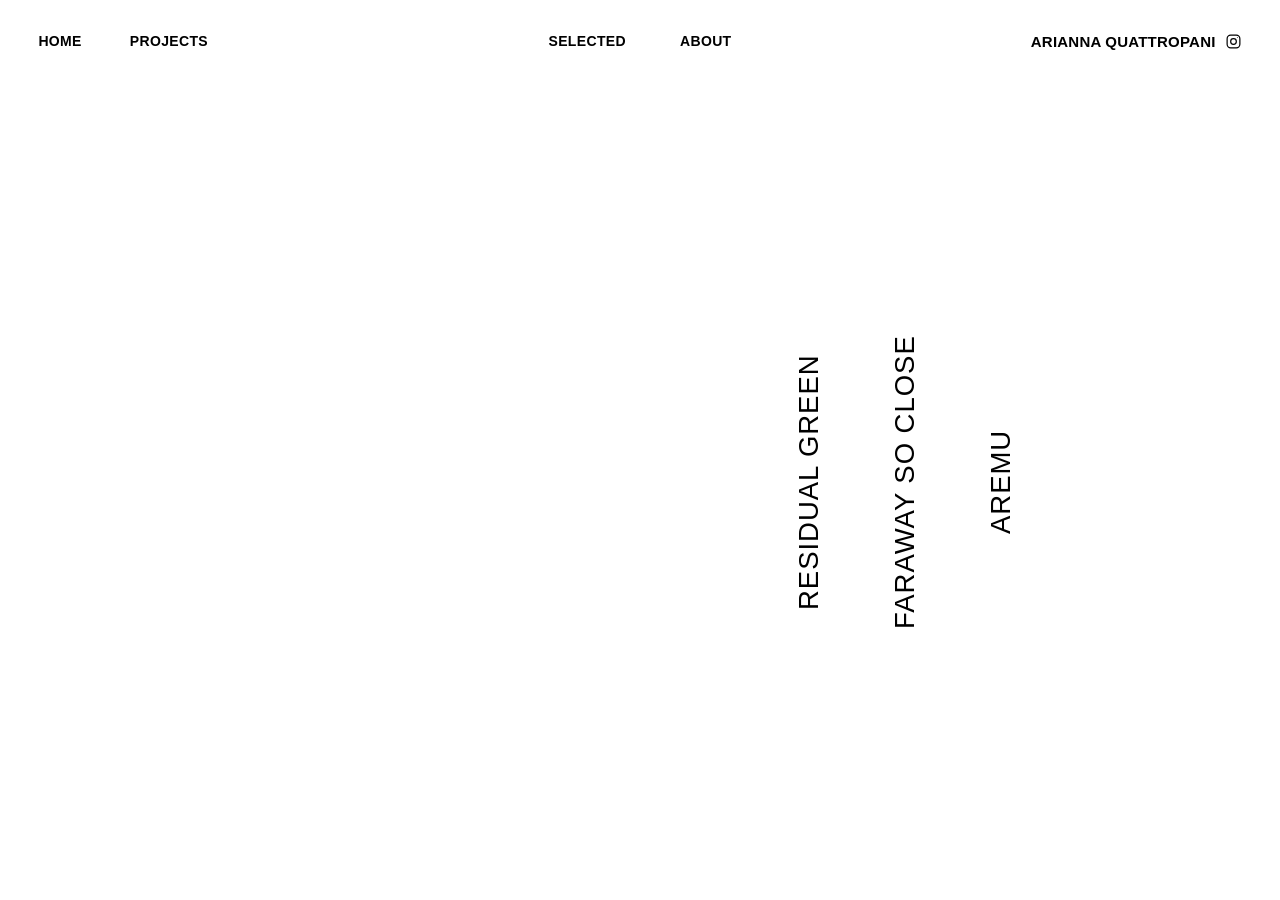
==== commit 23b0f67f: "Update index.html changed 1" ====
--- a/index.html
+++ b/index.html
@@ -12,7 +12,6 @@
   >
 
   <style>
-
     * {
       box-sizing: border-box;
     }
@@ -20,15 +19,14 @@
     html,
     body {
       margin: 0;
-      padding: 0;
       width: 100%;
       min-height: 100%;
+    }
+
+    body {
       background: #fff;
       color: #000;
-    }
-
-    body {
-      font-family: Arial, Helvetica, sans-serif;
+      font-family: "Helvetica Neue", Helvetica, Arial, sans-serif;
       -webkit-font-smoothing: antialiased;
     }
 
@@ -38,25 +36,16 @@
     }
 
 
-    /* ------------------------------------------------
-       HEADER
-    ------------------------------------------------ */
-
-    .header {
-      height: 90px;
+    /* HEADER */
+
+    .site-header {
       width: 100%;
-
+      height: 82px;
       display: grid;
       grid-template-columns: 1fr 1fr 1fr;
       align-items: center;
-
       padding: 0 3vw;
-
-      background: #fff;
-    }
-
-
-    /* HOME + PROJECTS */
+    }
 
     .nav-left {
       display: flex;
@@ -64,212 +53,149 @@
       gap: 48px;
     }
 
-
-    /* SELECTED + ABOUT */
-
     .nav-center {
       display: flex;
+      align-items: center;
       justify-content: center;
-      align-items: center;
       gap: 54px;
     }
 
-
-    /* NAME + INSTAGRAM */
-
-    .nav-right {
+    .identity {
       display: flex;
       justify-content: flex-end;
       align-items: center;
-      gap: 12px;
-    }
-
-
-    .nav-link {
+      gap: 9px;
+    }
+
+    .menu-link {
       position: relative;
-
+      padding: 8px 0;
       font-size: 14px;
       font-weight: 600;
-
-      letter-spacing: .04em;
+      letter-spacing: 0.025em;
       text-transform: uppercase;
-
-      padding-bottom: 6px;
-    }
-
-
-    /* little line on hover */
-
-    .nav-link::after {
+    }
+
+    .menu-link::after {
       content: "";
-
       position: absolute;
-
       left: 50%;
-      bottom: 0;
-
+      bottom: 1px;
       width: 0;
       height: 1px;
-
       background: #000;
-
       transform: translateX(-50%);
-
-      transition: width .2s ease;
-    }
-
-
-    .nav-link:hover::after {
-      width: 22px;
-    }
-
+      transition: width 0.18s ease;
+    }
+
+    .menu-link:hover::after {
+      width: 23px;
+    }
 
     .name {
       font-size: 15px;
       font-weight: 800;
-
-      letter-spacing: .02em;
-
+      letter-spacing: 0.015em;
       text-transform: uppercase;
       white-space: nowrap;
     }
 
-
     .instagram {
-      width: 18px;
-      height: 18px;
-
+      width: 17px;
+      height: 17px;
       display: flex;
       align-items: center;
       justify-content: center;
     }
 
-
     .instagram svg {
-      width: 18px;
-      height: 18px;
-
+      width: 17px;
+      height: 17px;
       stroke: #000;
     }
 
 
-
-    /* ------------------------------------------------
-       MAIN HOMEPAGE
-    ------------------------------------------------ */
-
-    .home {
-      min-height: calc(100vh - 90px);
-
+    /* MAIN */
+
+    .homepage {
+      min-height: calc(100vh - 82px);
       display: grid;
-
-      grid-template-columns:
-        minmax(0, 62%)
-        minmax(280px, 38%);
-
-      align-items: center;
-
-      padding:
-        4vh
-        4vw
-        6vh;
-
+      grid-template-columns: minmax(0, 63%) minmax(260px, 37%);
       gap: 5vw;
-    }
-
-
-
-    /* ------------------------------------------------
-       IMAGE
-    ------------------------------------------------ */
-
-    .image-area {
+      align-items: center;
+      padding: 4vh 4vw 6vh;
+    }
+
+
+    /* PHOTO LEFT */
+
+    .photo-area {
       width: 100%;
-
       display: flex;
       justify-content: center;
       align-items: center;
     }
 
-
-    .image-area img {
+    .photo-area img {
       display: block;
-
       width: auto;
       height: auto;
-
       max-width: 100%;
-      max-height: 72vh;
-
+      max-height: 68vh;
       object-fit: contain;
-    }
-
-
-
-    /* ------------------------------------------------
-       PROJECT TITLES
-    ------------------------------------------------ */
+      filter: grayscale(100%);
+    }
+
+
+    /* VERTICAL PROJECT TITLES RIGHT */
 
     .projects {
-      height: 60vh;
-
+      height: 58vh;
       display: flex;
       align-items: center;
       justify-content: flex-start;
-
-      gap: clamp(40px, 5vw, 90px);
-    }
-
+      gap: clamp(42px, 5vw, 88px);
+    }
 
     .project-link {
       height: 100%;
-
       display: flex;
       align-items: center;
       justify-content: center;
-
-      font-size: clamp(22px, 2.3vw, 38px);
-      font-weight: 400;
-
-      letter-spacing: .03em;
-
-      text-transform: uppercase;
 
       writing-mode: vertical-rl;
       transform: rotate(180deg);
 
+      font-size: clamp(22px, 2.15vw, 35px);
+      font-weight: 300;
+      letter-spacing: 0.035em;
+      text-transform: uppercase;
       white-space: nowrap;
 
-      transition: opacity .2s ease;
-    }
-
+      transition: opacity 0.18s ease;
+    }
 
     .project-link:hover {
-      opacity: .45;
-    }
-
-
-
-    /* ------------------------------------------------
-       TABLET
-    ------------------------------------------------ */
-
-    @media (max-width: 900px) {
-
-      .header {
-        grid-template-columns: auto 1fr auto;
-        padding: 0 20px;
+      opacity: 0.42;
+    }
+
+
+    /* TABLET */
+
+    @media (max-width: 950px) {
+      .site-header {
+        padding: 0 22px;
       }
 
       .nav-left {
-        gap: 22px;
+        gap: 25px;
       }
 
       .nav-center {
-        gap: 22px;
-      }
-
-      .nav-link {
+        gap: 25px;
+      }
+
+      .menu-link {
         font-size: 12px;
       }
 
@@ -277,230 +203,127 @@
         font-size: 12px;
       }
 
-
-      .home {
+      .homepage {
         grid-template-columns: 60% 40%;
-
-        padding:
-          30px
-          24px
-          40px;
-
+        padding: 35px 25px 45px;
         gap: 30px;
       }
-
 
       .projects {
         gap: 28px;
       }
-
-    }
-
-
-
-    /* ------------------------------------------------
-       MOBILE
-    ------------------------------------------------ */
+    }
+
+
+    /* MOBILE */
 
     @media (max-width: 650px) {
-
-      .header {
+      .site-header {
         height: auto;
-
         display: flex;
         flex-wrap: wrap;
-
+        gap: 16px;
         padding: 20px;
-
+      }
+
+      .nav-left {
         gap: 20px;
       }
 
-
-      .nav-left {
-        order: 1;
-      }
-
-
       .nav-center {
-        order: 2;
-
         margin-left: auto;
-      }
-
-
-      .nav-right {
-        order: 3;
-
+        gap: 20px;
+      }
+
+      .identity {
         width: 100%;
-
-        justify-content: flex-start;
-      }
-
-
-      .home {
+        justify-content: flex-end;
+      }
+
+      .homepage {
         display: block;
-
-        padding:
-          35px
-          20px
-          50px;
-      }
-
-
-      .image-area {
+        padding: 35px 20px 50px;
+      }
+
+      .photo-area {
+        margin-bottom: 40px;
+      }
+
+      .photo-area img {
         width: 100%;
-
-        margin-bottom: 45px;
-      }
-
-
-      .image-area img {
         max-height: none;
-        width: 100%;
-      }
-
+      }
 
       .projects {
-        height: auto;
-
-        align-items: flex-start;
-
+        height: 300px;
+        justify-content: center;
         gap: 28px;
       }
 
-
       .project-link {
-        height: 320px;
-
-        font-size: 22px;
-      }
-
-    }
-
+        font-size: 19px;
+      }
+    }
   </style>
 </head>
 
-
-
 <body>
 
-
-  <!-- HEADER -->
-
-  <header class="header">
-
+  <header class="site-header">
 
     <nav class="nav-left">
-
-      <a class="nav-link" href="/">
-        Home
-      </a>
-
-      <a class="nav-link" href="#projects">
-        Projects
-      </a>
-
+      <a class="menu-link" href="./">Home</a>
+      <a class="menu-link" href="#projects">Projects</a>
     </nav>
 
-
-
     <nav class="nav-center">
-
-      <a class="nav-link" href="selected/">
-        Selected
-      </a>
-
-      <a class="nav-link" href="about/">
-        About
-      </a>
-
+      <a class="menu-link" href="#">Selected</a>
+      <a class="menu-link" href="#">About</a>
     </nav>
 
-
-
-    <div class="nav-right">
+    <div class="identity">
 
       <span class="name">
         Arianna Quattropani
       </span>
 
-
       <a
         class="instagram"
         href="#"
-        aria-label="Instagram"
         target="_blank"
         rel="noopener"
-      >
-
+        aria-label="Instagram"
+      >
         <svg
           viewBox="0 0 24 24"
           fill="none"
           stroke-width="1.7"
           stroke-linecap="round"
           stroke-linejoin="round"
-          aria-hidden="true"
         >
-
-          <rect
-            x="3"
-            y="3"
-            width="18"
-            height="18"
-            rx="5"
-          ></rect>
-
-          <circle
-            cx="12"
-            cy="12"
-            r="4"
-          ></circle>
-
-          <circle
-            cx="17.5"
-            cy="6.5"
-            r=".7"
-            fill="#000"
-            stroke="none"
-          ></circle>
-
+          <rect x="3" y="3" width="18" height="18" rx="5"></rect>
+          <circle cx="12" cy="12" r="4"></circle>
+          <circle cx="17.5" cy="6.5" r=".7" fill="#000" stroke="none"></circle>
         </svg>
-
       </a>
 
     </div>
 
-
   </header>
 
 
-
-  <!-- HOMEPAGE -->
-
-  <main class="home">
-
-
-    <!-- PHOTO LEFT -->
-
-    <section class="image-area">
-
+  <main class="homepage">
+
+    <section class="photo-area">
       <img
         src="assets/home-01.jpg"
         alt="Photography by Arianna Quattropani"
-      >
-
+        onerror="this.style.display='none'"
+      >
     </section>
 
 
-
-    <!-- PROJECTS RIGHT -->
-
-    <nav
-      class="projects"
-      id="projects"
-      aria-label="Projects"
-    >
-
+    <nav class="projects" id="projects">
 
       <a
         class="project-link"
@@ -509,7 +332,6 @@
         Residual Green
       </a>
 
-
       <a
         class="project-link"
         href="project/faraway-so-close/"
@@ -517,7 +339,6 @@
         Faraway So Close
       </a>
 
-
       <a
         class="project-link"
         href="project/aremu/"
@@ -525,12 +346,9 @@
         Aremu
       </a>
 
-
     </nav>
 
-
   </main>
-
 
 </body>
 </html>
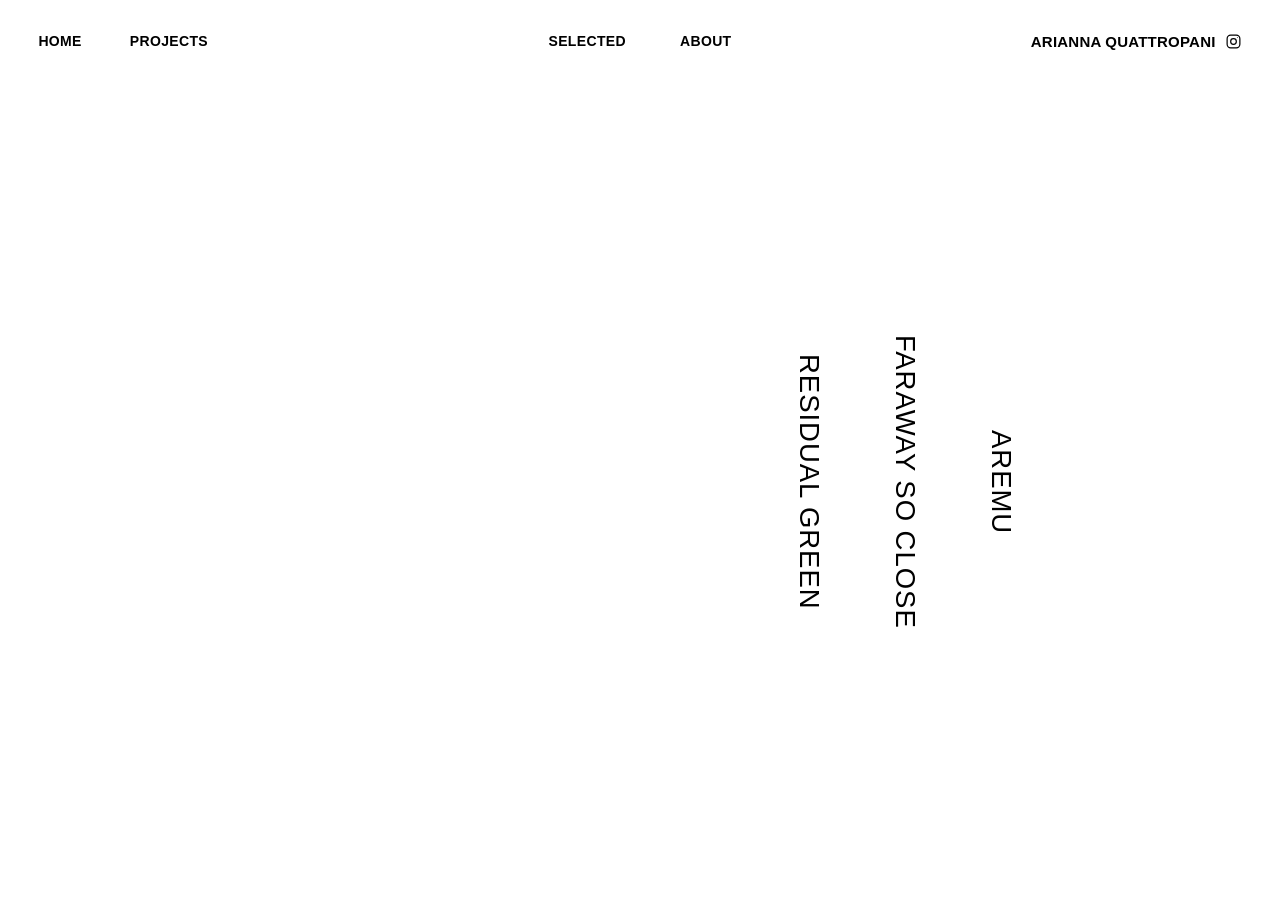
==== commit cfa8f698: "Update index.html" ====
--- a/index.html
+++ b/index.html
@@ -1,5 +1,6 @@
 <!DOCTYPE html>
 <html lang="en">
+
 <head>
   <meta charset="UTF-8">
   <meta name="viewport" content="width=device-width, initial-scale=1.0">
@@ -12,6 +13,7 @@
   >
 
   <style>
+
     * {
       box-sizing: border-box;
     }
@@ -19,13 +21,14 @@
     html,
     body {
       margin: 0;
+      padding: 0;
       width: 100%;
       min-height: 100%;
     }
 
     body {
-      background: #fff;
-      color: #000;
+      background: #ffffff;
+      color: #000000;
       font-family: "Helvetica Neue", Helvetica, Arial, sans-serif;
       -webkit-font-smoothing: antialiased;
     }
@@ -36,16 +39,25 @@
     }
 
 
-    /* HEADER */
+    /* =========================================================
+       HEADER
+    ========================================================= */
 
     .site-header {
       width: 100%;
       height: 82px;
+
       display: grid;
       grid-template-columns: 1fr 1fr 1fr;
       align-items: center;
+
       padding: 0 3vw;
-    }
+
+      background: #ffffff;
+    }
+
+
+    /* HOME + PROJECTS */
 
     .nav-left {
       display: flex;
@@ -53,136 +65,201 @@
       gap: 48px;
     }
 
+
+    /* SELECTED + ABOUT */
+
     .nav-center {
       display: flex;
-      align-items: center;
       justify-content: center;
+      align-items: center;
       gap: 54px;
     }
 
+
+    /* NAME + INSTAGRAM */
+
     .identity {
       display: flex;
       justify-content: flex-end;
       align-items: center;
       gap: 9px;
     }
+
 
     .menu-link {
       position: relative;
+
       padding: 8px 0;
+
       font-size: 14px;
       font-weight: 600;
+
       letter-spacing: 0.025em;
       text-transform: uppercase;
     }
 
+
+    /* SMALL LINE ON HOVER */
+
     .menu-link::after {
       content: "";
+
       position: absolute;
+
       left: 50%;
       bottom: 1px;
+
       width: 0;
       height: 1px;
-      background: #000;
+
+      background: #000000;
+
       transform: translateX(-50%);
+
       transition: width 0.18s ease;
     }
+
 
     .menu-link:hover::after {
       width: 23px;
     }
+
 
     .name {
       font-size: 15px;
       font-weight: 800;
+
       letter-spacing: 0.015em;
       text-transform: uppercase;
+
       white-space: nowrap;
     }
+
 
     .instagram {
       width: 17px;
       height: 17px;
+
       display: flex;
       align-items: center;
       justify-content: center;
     }
+
 
     .instagram svg {
       width: 17px;
       height: 17px;
-      stroke: #000;
-    }
-
-
-    /* MAIN */
+
+      stroke: #000000;
+    }
+
+
+
+    /* =========================================================
+       HOMEPAGE
+    ========================================================= */
 
     .homepage {
       min-height: calc(100vh - 82px);
+
       display: grid;
-      grid-template-columns: minmax(0, 63%) minmax(260px, 37%);
+
+      grid-template-columns:
+        minmax(0, 63%)
+        minmax(260px, 37%);
+
       gap: 5vw;
-      align-items: center;
-      padding: 4vh 4vw 6vh;
-    }
-
-
-    /* PHOTO LEFT */
+
+      align-items: center;
+
+      padding:
+        4vh
+        4vw
+        6vh;
+    }
+
+
+
+    /* =========================================================
+       PHOTO AREA
+    ========================================================= */
 
     .photo-area {
       width: 100%;
+      min-height: 68vh;
+
       display: flex;
       justify-content: center;
       align-items: center;
     }
+
 
     .photo-area img {
       display: block;
+
       width: auto;
       height: auto;
+
       max-width: 100%;
       max-height: 68vh;
+
       object-fit: contain;
+
       filter: grayscale(100%);
     }
 
 
-    /* VERTICAL PROJECT TITLES RIGHT */
+
+    /* =========================================================
+       PROJECT TITLES
+    ========================================================= */
 
     .projects {
       height: 58vh;
-      display: flex;
+
+      display: flex;
+
       align-items: center;
       justify-content: flex-start;
+
       gap: clamp(42px, 5vw, 88px);
     }
+
 
     .project-link {
       height: 100%;
-      display: flex;
+
+      display: flex;
+
       align-items: center;
       justify-content: center;
 
       writing-mode: vertical-rl;
-      transform: rotate(180deg);
 
       font-size: clamp(22px, 2.15vw, 35px);
       font-weight: 300;
+
       letter-spacing: 0.035em;
       text-transform: uppercase;
+
       white-space: nowrap;
 
       transition: opacity 0.18s ease;
     }
+
 
     .project-link:hover {
       opacity: 0.42;
     }
 
 
-    /* TABLET */
+
+    /* =========================================================
+       TABLET
+    ========================================================= */
 
     @media (max-width: 950px) {
+
       .site-header {
         padding: 0 22px;
       }
@@ -205,87 +282,159 @@
 
       .homepage {
         grid-template-columns: 60% 40%;
-        padding: 35px 25px 45px;
+
+        padding:
+          35px
+          25px
+          45px;
+
         gap: 30px;
       }
 
       .projects {
         gap: 28px;
       }
-    }
-
-
-    /* MOBILE */
+
+    }
+
+
+
+    /* =========================================================
+       MOBILE
+    ========================================================= */
 
     @media (max-width: 650px) {
+
       .site-header {
         height: auto;
+
         display: flex;
         flex-wrap: wrap;
+
+        padding: 20px;
+
         gap: 16px;
-        padding: 20px;
-      }
+      }
+
 
       .nav-left {
         gap: 20px;
       }
 
+
       .nav-center {
         margin-left: auto;
+
         gap: 20px;
       }
+
 
       .identity {
         width: 100%;
+
         justify-content: flex-end;
       }
+
 
       .homepage {
         display: block;
-        padding: 35px 20px 50px;
-      }
+
+        padding:
+          35px
+          20px
+          50px;
+      }
+
 
       .photo-area {
+        min-height: 45vh;
+
         margin-bottom: 40px;
       }
+
 
       .photo-area img {
         width: 100%;
         max-height: none;
       }
 
+
       .projects {
         height: 300px;
+
         justify-content: center;
+
         gap: 28px;
       }
+
 
       .project-link {
         font-size: 19px;
       }
-    }
+
+    }
+
   </style>
+
 </head>
 
+
 <body>
 
+
+  <!-- HEADER -->
+
   <header class="site-header">
 
+
     <nav class="nav-left">
-      <a class="menu-link" href="./">Home</a>
-      <a class="menu-link" href="#projects">Projects</a>
+
+      <a
+        class="menu-link"
+        href="./"
+      >
+        Home
+      </a>
+
+
+      <a
+        class="menu-link"
+        href="#projects"
+      >
+        Projects
+      </a>
+
     </nav>
 
+
+
     <nav class="nav-center">
-      <a class="menu-link" href="#">Selected</a>
-      <a class="menu-link" href="#">About</a>
+
+      <a
+        class="menu-link"
+        href="#"
+      >
+        Selected
+      </a>
+
+
+      <a
+        class="menu-link"
+        href="#"
+      >
+        About
+      </a>
+
     </nav>
+
+
 
     <div class="identity">
 
       <span class="name">
         Arianna Quattropani
       </span>
+
 
       <a
         class="instagram"
@@ -294,6 +443,7 @@
         rel="noopener"
         aria-label="Instagram"
       >
+
         <svg
           viewBox="0 0 24 24"
           fill="none"
@@ -301,29 +451,65 @@
           stroke-linecap="round"
           stroke-linejoin="round"
         >
-          <rect x="3" y="3" width="18" height="18" rx="5"></rect>
-          <circle cx="12" cy="12" r="4"></circle>
-          <circle cx="17.5" cy="6.5" r=".7" fill="#000" stroke="none"></circle>
+
+          <rect
+            x="3"
+            y="3"
+            width="18"
+            height="18"
+            rx="5"
+          ></rect>
+
+          <circle
+            cx="12"
+            cy="12"
+            r="4"
+          ></circle>
+
+          <circle
+            cx="17.5"
+            cy="6.5"
+            r=".7"
+            fill="#000"
+            stroke="none"
+          ></circle>
+
         </svg>
+
       </a>
 
     </div>
 
+
   </header>
 
 
+
+  <!-- HOMEPAGE -->
+
   <main class="homepage">
 
+
+    <!-- LEFT SIDE: PHOTO WILL GO HERE -->
+
     <section class="photo-area">
-      <img
-        src="assets/home-01.jpg"
-        alt="Photography by Arianna Quattropani"
-        onerror="this.style.display='none'"
-      >
+
+      <!--
+      We will add the homepage photograph/slideshow here later.
+      -->
+
     </section>
 
 
-    <nav class="projects" id="projects">
+
+    <!-- RIGHT SIDE: PROJECTS -->
+
+    <nav
+      class="projects"
+      id="projects"
+      aria-label="Projects"
+    >
+
 
       <a
         class="project-link"
@@ -332,6 +518,7 @@
         Residual Green
       </a>
 
+
       <a
         class="project-link"
         href="project/faraway-so-close/"
@@ -339,6 +526,7 @@
         Faraway So Close
       </a>
 
+
       <a
         class="project-link"
         href="project/aremu/"
@@ -346,9 +534,13 @@
         Aremu
       </a>
 
+
     </nav>
 
+
   </main>
 
+
 </body>
+
 </html>
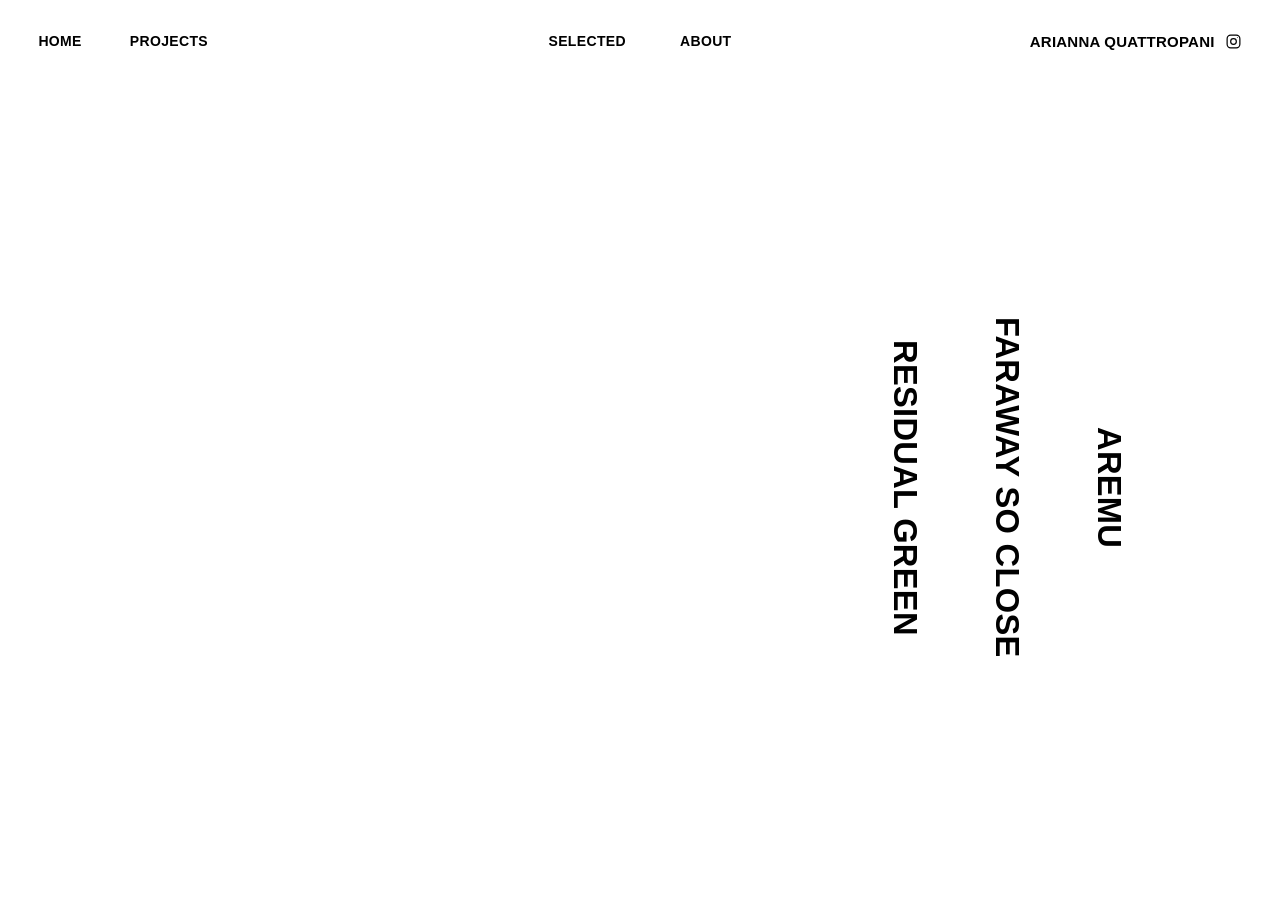
==== commit 2a52448c: "Update index.html" ====
--- a/index.html
+++ b/index.html
@@ -27,9 +27,15 @@
     }
 
     body {
-      background: #ffffff;
-      color: #000000;
-      font-family: "Helvetica Neue", Helvetica, Arial, sans-serif;
+      background: #fff;
+      color: #000;
+
+      font-family:
+        "Helvetica Neue",
+        Helvetica,
+        Arial,
+        sans-serif;
+
       -webkit-font-smoothing: antialiased;
     }
 
@@ -39,9 +45,9 @@
     }
 
 
-    /* =========================================================
+    /* ==================================================
        HEADER
-    ========================================================= */
+    ================================================== */
 
     .site-header {
       width: 100%;
@@ -49,11 +55,12 @@
 
       display: grid;
       grid-template-columns: 1fr 1fr 1fr;
+
       align-items: center;
 
       padding: 0 3vw;
 
-      background: #ffffff;
+      background: #fff;
     }
 
 
@@ -70,8 +77,8 @@
 
     .nav-center {
       display: flex;
+      align-items: center;
       justify-content: center;
-      align-items: center;
       gap: 54px;
     }
 
@@ -82,7 +89,8 @@
       display: flex;
       justify-content: flex-end;
       align-items: center;
-      gap: 9px;
+
+      gap: 8px;
     }
 
 
@@ -92,9 +100,10 @@
       padding: 8px 0;
 
       font-size: 14px;
-      font-weight: 600;
+      font-weight: 650;
 
       letter-spacing: 0.025em;
+
       text-transform: uppercase;
     }
 
@@ -112,13 +121,12 @@
       width: 0;
       height: 1px;
 
-      background: #000000;
+      background: #000;
 
       transform: translateX(-50%);
 
       transition: width 0.18s ease;
     }
-
 
     .menu-link:hover::after {
       width: 23px;
@@ -130,6 +138,7 @@
       font-weight: 800;
 
       letter-spacing: 0.015em;
+
       text-transform: uppercase;
 
       white-space: nowrap;
@@ -143,54 +152,69 @@
       display: flex;
       align-items: center;
       justify-content: center;
-    }
-
+
+      margin-left: 2px;
+    }
 
     .instagram svg {
       width: 17px;
       height: 17px;
 
-      stroke: #000000;
-    }
-
-
-
-    /* =========================================================
+      stroke: #000;
+    }
+
+
+    /* ==================================================
        HOMEPAGE
-    ========================================================= */
+    ================================================== */
 
     .homepage {
+      width: 100%;
+
       min-height: calc(100vh - 82px);
 
       display: grid;
 
+      /*
+        LARGE PHOTO LEFT
+        PROJECT TITLES RIGHT
+      */
+
       grid-template-columns:
-        minmax(0, 63%)
-        minmax(260px, 37%);
-
-      gap: 5vw;
-
-      align-items: center;
+        minmax(0, 61%)
+        minmax(320px, 39%);
+
+      align-items: center;
+
+      gap: 4.5vw;
+
+      /*
+        Very little unused space:
+        the composition fills almost
+        the whole screen.
+      */
 
       padding:
-        4vh
-        4vw
-        6vh;
-    }
-
-
-
-    /* =========================================================
-       PHOTO AREA
-    ========================================================= */
+        2vh
+        3vw
+        3vh;
+    }
+
+
+    /* ==================================================
+       PHOTO
+    ================================================== */
 
     .photo-area {
       width: 100%;
-      min-height: 68vh;
+      height: calc(100vh - 125px);
 
       display: flex;
+
+      align-items: center;
       justify-content: center;
-      align-items: center;
+
+      overflow: hidden;
     }
 
 
@@ -201,50 +225,70 @@
       height: auto;
 
       max-width: 100%;
-      max-height: 68vh;
+      max-height: 100%;
 
       object-fit: contain;
-
-      filter: grayscale(100%);
-    }
-
-
-
-    /* =========================================================
+      object-position: center;
+
+      /*
+        No forced crop.
+        No forced zoom.
+        Original proportions preserved.
+      */
+    }
+
+
+    /* ==================================================
        PROJECT TITLES
-    ========================================================= */
+    ================================================== */
 
     .projects {
-      height: 58vh;
+      width: 100%;
+
+      height: calc(100vh - 140px);
 
       display: flex;
 
       align-items: center;
-      justify-content: flex-start;
-
-      gap: clamp(42px, 5vw, 88px);
+      justify-content: center;
+
+      gap: clamp(48px, 5vw, 96px);
     }
 
 
     .project-link {
-      height: 100%;
+      height: 90%;
 
       display: flex;
 
       align-items: center;
       justify-content: center;
 
+      /*
+        TOP → BOTTOM
+      */
+
       writing-mode: vertical-rl;
 
-      font-size: clamp(22px, 2.15vw, 35px);
-      font-weight: 300;
-
-      letter-spacing: 0.035em;
+      font-family:
+        "Helvetica Neue",
+        Helvetica,
+        Arial,
+        sans-serif;
+
+      font-size: clamp(28px, 2.55vw, 43px);
+
+      font-weight: 700;
+
+      letter-spacing: 0.01em;
+
       text-transform: uppercase;
 
       white-space: nowrap;
 
-      transition: opacity 0.18s ease;
+      transition:
+        opacity 0.18s ease,
+        transform 0.18s ease;
     }
 
 
@@ -253,23 +297,22 @@
     }
 
 
-
-    /* =========================================================
+    /* ==================================================
        TABLET
-    ========================================================= */
-
-    @media (max-width: 950px) {
+    ================================================== */
+
+    @media (max-width: 1000px) {
 
       .site-header {
         padding: 0 22px;
       }
 
       .nav-left {
-        gap: 25px;
+        gap: 26px;
       }
 
       .nav-center {
-        gap: 25px;
+        gap: 26px;
       }
 
       .menu-link {
@@ -280,28 +323,41 @@
         font-size: 12px;
       }
 
+
       .homepage {
-        grid-template-columns: 60% 40%;
+        grid-template-columns: 58% 42%;
+
+        gap: 28px;
 
         padding:
-          35px
-          25px
-          45px;
+          20px
+          24px
+          30px;
+      }
+
+
+      .photo-area {
+        height: calc(100vh - 130px);
+      }
+
+
+      .projects {
+        height: calc(100vh - 140px);
 
         gap: 30px;
       }
 
-      .projects {
-        gap: 28px;
-      }
-
-    }
-
-
-
-    /* =========================================================
+
+      .project-link {
+        font-size: clamp(22px, 3vw, 32px);
+      }
+
+    }
+
+
+    /* ==================================================
        MOBILE
-    ========================================================= */
+    ================================================== */
 
     @media (max-width: 650px) {
 
@@ -339,28 +395,34 @@
       .homepage {
         display: block;
 
+        min-height: auto;
+
         padding:
-          35px
+          25px
           20px
-          50px;
+          45px;
       }
 
 
       .photo-area {
-        min-height: 45vh;
-
-        margin-bottom: 40px;
+        width: 100%;
+        height: auto;
+
+        margin-bottom: 35px;
       }
 
 
       .photo-area img {
         width: 100%;
+
+        max-width: 100%;
         max-height: none;
       }
 
 
       .projects {
-        height: 300px;
+        width: 100%;
+        height: 380px;
 
         justify-content: center;
 
@@ -369,7 +431,9 @@
 
 
       .project-link {
-        font-size: 19px;
+        height: 100%;
+
+        font-size: 21px;
       }
 
     }
@@ -382,7 +446,9 @@
 <body>
 
 
-  <!-- HEADER -->
+  <!-- ==================================================
+       HEADER
+  ================================================== -->
 
   <header class="site-header">
 
@@ -450,6 +516,7 @@
           stroke-width="1.7"
           stroke-linecap="round"
           stroke-linejoin="round"
+          aria-hidden="true"
         >
 
           <rect
@@ -485,24 +552,28 @@
 
 
 
-  <!-- HOMEPAGE -->
+  <!-- ==================================================
+       HOMEPAGE
+  ================================================== -->
 
   <main class="homepage">
 
 
-    <!-- LEFT SIDE: PHOTO WILL GO HERE -->
+    <!-- PHOTO LEFT -->
 
     <section class="photo-area">
 
-      <!--
-      We will add the homepage photograph/slideshow here later.
-      -->
+      <img
+        src="assets/home-01.jpg"
+        alt="Photography by Arianna Quattropani"
+        onerror="this.style.display='none'"
+      >
 
     </section>
 
 
 
-    <!-- RIGHT SIDE: PROJECTS -->
+    <!-- PROJECTS RIGHT -->
 
     <nav
       class="projects"
